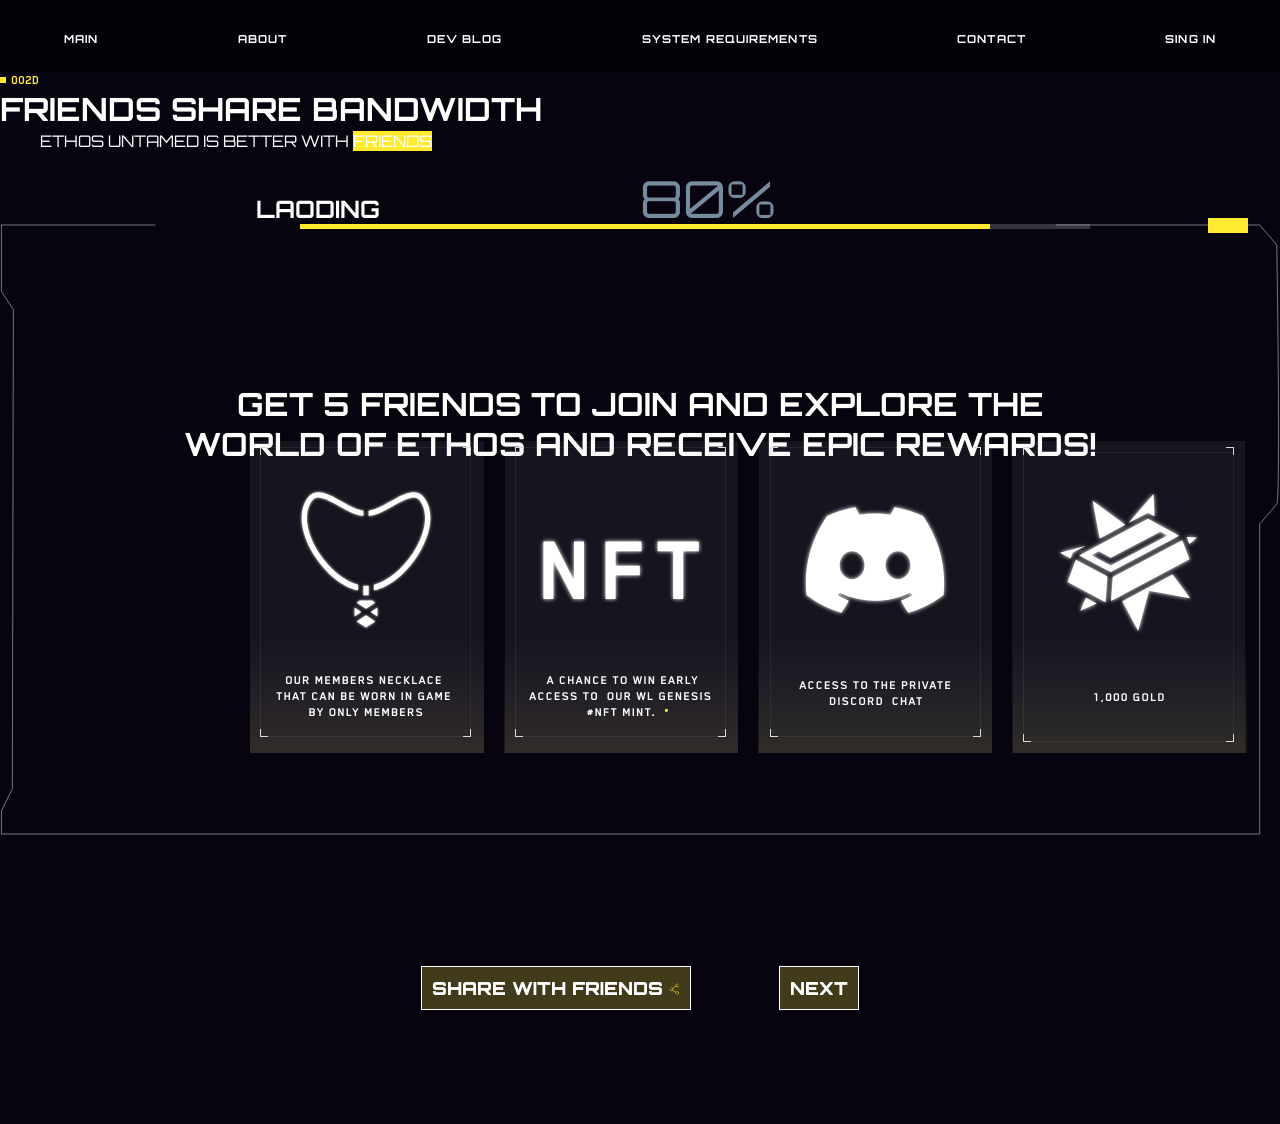
==== Friends.html @ 118f3a8e "projet ethos" ====
<!DOCTYPE html>
<html lang="en">
  <head>
    <meta charset="UTF-8" />
    <meta name="viewport" content="width=device-width, initial-scale=1.0" />
    <link rel="stylesheet" href="style.css" />
    <title></title>
  </head>
  <body>
    <header>
      <nav>
        <ul class="nav-ul">
          <li class="nav-links"><a href="index.html">main</a></li>
          <li class="nav-links"><a href="">about</a></li>
          <li class="nav-links"><a href="devblog.html">dev blog</a></li>
          <li class="nav-links"><a href="">System requirements</a></li>
          <li class="nav-links"><a href="">Contact</a></li>
          <li class="nav-links"><a href="">sing in</a></li>
        </ul>
      </nav>
      <main>
        <p class="story-pagination-friends">002D</p>
        <div class="title-freinds">
          <h1>Friends share bandwidth</h1>
          <p>Ethos Untamed is better with <mark> friends </mark></p>
        </div>
        <section class="loading-freinds">
          <h2>laoding</h2>
          <p>80%</p>
        </section>
        <section>
          <div class="loadingprocess-freinds">
            <div></div>
            <div></div>
          </div>
        </section>

        <section class="hero-freinds">
          <h2>
            Get 5 friends to join and explore the <br />
            world of ETHOS and receive EPIC rewards!
          </h2>

          <div class="Friendshsareimages">
            <img src="assets/img/Necklace Card.svg" alt="" />
            <img src="assets/img/Group 37.svg" alt="" />
            <img src="assets/img/Group 38.svg" alt="" />
            <img src="assets/img/Group 36.svg" alt="" />
          </div>
          <div class="sharedbuttons">
            <a href="">share with friends <img src="assets/img/Vector (2).svg" alt=""></a>
            <a href="carachter.html">next</a>
          </div>
        </section>
      </main>
    </header>
  </body>
</html>
---- style.css ----
:root {
  --body: #07040f;
  --text: #ffbd3b;
  --text-secondary: #1d85c7;
  --text-alt: #bebebe;
  --content: #1e1e1e;
  --bg-alt: #212121;
  --sidebar: #272727;
  --border: #434343;
  --text-green: #00ce79;
  --purple: #ab23ff;
  --input: #303030;
}

@font-face {
  font-family: Orbitron;
  src: url(assets/Orbitron-VariableFont_wght.ttf) format("truetype");
}

@font-face {
  font-family: "Blender Pro";
  src: url(assets/BLENDERPRO-BOLD.TTF) format("truetype");
}

* {
  margin: 0;
  padding: 0;
}

html {
  margin: 0 !important;
  overflow: auto !important;
  scroll-behavior: smooth;
}

body {
  font-family: Orbitron;
  background-color: var(--body);
  overflow-x: hidden;
  overflow-y: hidden;
  -webkit-font-smoothing: antialiased;
  -moz-osx-font-smoothing: grayscale;
  align-items: center;
  text-transform: uppercase;
}

img {
  max-width: 100%;
  height: auto;
}

.column {
  display: flex;
  flex-direction: column;
}

li {
  list-style: none;
}

a {
  text-decoration: none;
  font-family: Hacen;
}

h1,
h2,
h3,
h4,
h5,
h6 {
  font-family: Orbitron;
  color: var(--text);
  margin: 0;
}

p {
  font-family: Orbitron;
  font-style: normal;
  font-weight: 400;
  line-height: 150%;
  font-size: 1rem;
  color: #778b9e;
}

.hero {
  background: url("assets/img/Vector\ 1\ \(6\).svg") no-repeat center,
    url("assets/img/Group\ 361.png") no-repeat center;
  position: relative;
  width: 100%;
  height: 100vh;
  display: flex;
  align-items: center;
  justify-content: center;
  flex-direction: column;
  gap: 2rem;
}

.hero-logo {
  width: 53.5rem;
  height: auto;
}

.hero-socials {
  position: absolute;
  display: flex;
  gap: 1rem;
  flex-direction: column;
  left: 6%;
  align-items: center;
}

.hero-socials > p {
  writing-mode: vertical-rl;
  text-orientation: mixed;
  color: rgba(255, 255, 255, 0.8);
  text-align: center;
  font-size: 18.471px;
  font-style: normal;
  font-weight: 400;
  line-height: normal;
  text-transform: uppercase;
}

.hero-text > p {
  writing-mode: vertical-rl;
  text-orientation: mixed;
  color: rgba(255, 255, 255, 0.8);
  text-align: center;
  font-family: Orbitron;
  font-size: 11px;
  font-style: normal;
  font-weight: 600;
  line-height: normal;
  position: absolute;
  top: 9%;
  right: 5%;
}

.hero-slogan {
  color: #fff;
  font-family: Orbitron;
  font-size: 24px;
  font-style: normal;
  font-weight: 500;
  line-height: normal;
  text-transform: uppercase;
  position: absolute;
  top: 53%;
}

.logo-container {
  display: flex;
  flex-direction: column;
  align-items: center;
}

.hero-play-button {
  width: 7.594rem;
  height: 5.031rem;
  background-color: transparent;
  border: 0 solid;
  background-image: url("assets/img/Group\ 361\ \(1\).svg");
  background-repeat: no-repeat;
  z-index: 2;
  background-size: contain;
  clip-path: polygon(0 0, 88.5% 0, 100% 16%, 100% 100%, 11% 100%, 0 83%);
}

.hero-play-button:hover {
  background-color: #778b9e;
}

.call-to-action {
  display: flex;
  align-items: center;
  gap: 2rem;
}

.cta-button {
  width: 134px;
  height: 49px;
  background: rgba(0, 0, 0, 0.4);
  color: rgba(255, 255, 255, 0.82);
  text-align: center;
  font-family: Orbitron;
  font-size: 8.6px;
  font-style: normal;
  font-weight: 800;
  position: relative;
  line-height: normal;
  letter-spacing: 0.688px;
  text-transform: uppercase;
  z-index: 2;
  border: 0.5px solid rgba(255, 255, 255, 0.22);
}

.cta-button::before {
  content: "";
  position: absolute;
  display: inline-block;
  width: 5px;
  height: 5px;
  background-color: rgba(255, 255, 255, 0.58);
  top: -3%;
  left: -2%;
}

.cta-button::after {
  content: "";
  position: absolute;
  display: inline-block;
  width: 5px;
  height: 5px;
  background-color: rgba(255, 255, 255, 0.58);
  bottom: -3%;
  right: -2%;
  transition: 1s ease-in;
}

.cta-button:hover {
  background-color: rgba(217, 217, 217, 0.21);
}

nav {
  width: 100%;
  height: 73px;
  background-color: rgba(0, 0, 0, 0.44);
  display: flex;
  align-items: center;
  justify-content: center;
}

.nav-ul {
  display: flex;
  width: 90%;
  align-items: center;
  justify-content: space-between;
  color: #fff;
}
.nav-ul a:hover {
  color: rgb(188, 141, 22);
  font-size: large;
  transition: 1s;
}

.nav-links > a {
  color: #fff;
  text-align: right;
  font-family: Orbitron;
  font-size: 11px;
  font-style: normal;
  font-weight: 700;
  line-height: normal;
  letter-spacing: 1.1px;
  text-transform: uppercase;
}

.footer-hr {
  width: 100%;
  color: #fff;
  background-color: #fff;
  height: 0.3px;
  border: none;
}

footer {
  width: 100%;
  height: 17.5rem;
  background-color: #07040f;
  display: flex;
  flex-direction: column;
  align-items: center;
  justify-content: center;
  margin-top: 4rem;
}

.up-footer {
  display: flex;
  width: 100%;
  flex-direction: column;
  height: 11.063rem;
  align-items: center;
  justify-content: center;
  gap: 1.875rem;
}

.stores-wrapper {
  width: 100%;
  display: flex;
  align-items: center;
  justify-content: center;
  gap: 50px;
  flex-wrap: wrap;
}

.sub-footer {
  width: 100%;
  height: 5rem;
  display: flex;
  align-items: center;
  justify-content: space-around;
}

.terms-socials {
  display: flex;
  align-items: center;
  justify-content: space-around;
  gap: 5rem;
}

.rights {
  color: #fff;
  text-align: center;
  font-family: "Blender Pro";
  font-size: 12px;
  font-style: normal;
  font-weight: 700;
  line-height: normal;
  text-transform: uppercase;
}

.terms > ul {
  display: flex;
  align-items: center;
  gap: 5rem;
}

.terms > ul > li {
  color: #fff;
  text-align: center;
  font-family: "Blender Pro";
  font-size: 12px;
  font-style: normal;
  font-weight: 700;
  line-height: normal;
  text-transform: uppercase;
}

.socials {
  display: flex;
  align-items: center;
  gap: 2rem;
}

.footer-desc {
  display: flex;
  align-items: center;
  justify-content: center;
  width: 90%;
}

.footer-desc > p {
  color: #fff;
  width: 90%;
  text-align: center;
  font-family: "Blender Pro";
  font-size: 8px;
  font-style: normal;
  font-weight: 700;
  line-height: normal;
  text-transform: uppercase;
}

.story-wrapper {
  display: flex;
  flex-direction: column;
  width: 100%;
  align-items: center;
  height: 100vh;
  justify-content: space-around;
  background-image: url("assets/img/Group\ 365\ \(1\).png");
  background-repeat: no-repeat;
  background-size: 100% 150%;
  object-fit: contain;
}

.story-cointainer {
  display: flex;
  width: 90%;
  align-items: center;
  justify-content: space-around;
}

.story-column {
  display: flex;
  flex-direction: column;
  align-items: flex-start;
}

.story-content {
  margin-left: 2rem;
  display: flex;
  flex-direction: column;
  width: 25.688rem;
  height: 16.625rem;
  margin-top: 2rem;
  gap: 1rem;
}

.story-title > h1 {
  color: #fff;
  text-align: center;
  font-family: Orbitron;
  font-size: 48px;
  font-style: normal;
  font-weight: 400;
  line-height: normal;
  letter-spacing: 3.84px;
  text-transform: uppercase;
}

.story-slider {
  width: 34.375rem;
}

.swiper-slide {
  display: flex;
  justify-content: center;
}

.story-slogan {
  position: relative;
}

.story-pagination {
  color: #537dd8;
  font-family: "Blender Pro";
  font-size: 13px;
  font-style: normal;
  font-weight: 700;
  line-height: normal;
  text-transform: uppercase;
}
.story-pagination-devblog {
  color: rgba(54, 184, 98, 1);
  font-family: "Blender Pro";
  font-size: 13px;
  font-style: normal;
  font-weight: 700;
  line-height: normal;
  text-transform: uppercase;
}
.story-pagination-devblog::before {
  content: "";
  width: 6px;
  height: 6px;
  background-color: rgba(54, 184, 98, 1);
  display: inline-block;
  margin-right: 0.3rem;
  margin-bottom: 0.09rem;
}

.story-pagination::before {
  content: "";
  width: 6px;
  height: 6px;
  background-color: #537dd8;
  display: inline-block;
  margin-right: 0.3rem;
  margin-bottom: 0.09rem;
}

mark {
  background-color: #537dd8;
  color: #fff;
}

.story-slogan > svg {
  position: absolute;
  right: 0;
  bottom: 0;
}

.story-slogan > h2 {
  width: 16.813rem;
  color: #fff;
  font-family: "Blender Pro";
  font-size: 20px;
  font-style: normal;
  font-weight: 700;
  line-height: normal;
  text-transform: uppercase;
}

.story-p {
  color: #fff;
  font-family: Orbitron;
  font-size: 12px;
  font-style: normal;
  font-weight: 700;
  line-height: 189%;
  text-transform: capitalize;
}

.story-button {
  position: relative;
  width: 134px;
  height: 49px;
  background: rgba(83, 125, 216, 0.12);
  color: rgba(255, 255, 255, 0.82);
  text-align: center;
  font-family: Orbitron;
  font-size: 8.5px;
  font-style: normal;
  font-weight: 800;
  line-height: normal;
  letter-spacing: 0.68px;
  border: none;
  text-transform: uppercase;
}

.story-button::before {
  content: "";
  position: absolute;
  display: inline-block;
  width: 5px;
  height: 5px;
  background-color: rgba(255, 255, 255, 0.58);
  top: -3%;
  left: -2%;
}

.story-button::after {
  content: "";
  position: absolute;
  display: inline-block;
  width: 5px;
  height: 5px;
  background-color: rgba(255, 255, 255, 0.58);
  bottom: -3%;
  right: -2%;
  transition: 1s ease-in;
}

.story-button:hover {
  background-color: rgba(83, 125, 216, 0.25);
}

.story-character {
  width: auto;
  height: auto;
}

.teaser-wrapper {
  height: 26.313rem;
  width: 100%;
  display: flex;
  align-items: center;
  justify-content: center;
  background-image: url("assets/img/Frame\ 1\ \(3\).png");
  background-repeat: no-repeat;
  background-size: 100% 100%;
  object-fit: contain;
}

.teaser-container {
  display: flex;
  flex-direction: column;
  align-items: center;
  justify-content: center;
  gap: 1rem;
}

.teaser-cta > p {
  color: rgba(255, 255, 255, 0.83);
  font-size: 32px;
  font-style: normal;
  font-weight: 400;
  line-height: normal;
  letter-spacing: 5.76px;
  text-transform: uppercase;
  width: 34.625rem;
  height: auto;
  --s: 20px;
  --t: 1px;
  --g: 10px;
  padding: calc(var(--g) + var(--t));
  outline: var(--t) solid #fff;
  outline-offset: calc(-1 * var(--t));
  mask: conic-gradient(at var(--s) var(--s), #0000 75%, #000 0) 0 0 /
      calc(100% - var(--s)) calc(100% - var(--s)),
    linear-gradient(#000 0 0) content-box;
  transition: 0.4s;
}

.news-papper-wrraper {
  height: 329px;
  width: 100%;
  display: flex;
  align-items: center;
  justify-content: center;
  background-image: url("assets/img/Rectangle\ 117.png");
  background-repeat: no-repeat;
  background-size: 100% 100%;
  object-fit: contain;
}

.news-papper-title {
  color: #fff;
  width: 501px;
  text-align: center;
  font-family: Orbitron;
  font-size: 32px;
  font-style: normal;
  font-weight: 700;
  line-height: 120%;
}

.profile-setup-wrraper {
  display: flex;
  flex-direction: column;
  align-items: center;
  height: 1198px;
  gap: 106px;
}

.profile-setup-cta {
  width: 973.22px;
  margin-top: 88px;
}

.profile-setup-cta > p {
  color: rgba(255, 255, 255, 0.83);
  text-align: center;
  font-family: Orbitron;
  font-size: 30.508px;
  font-style: normal;
  font-weight: 400;
  line-height: normal;
  letter-spacing: 5.492px;
  text-transform: uppercase;
}

.profile-setup-cta > p > span {
  color: #fff;
  font-size: 30.508px;
  font-style: normal;
  font-weight: 400;
  line-height: normal;
  letter-spacing: 5.492px;
  text-transform: uppercase;
  background-color: rgba(255, 234, 49, 0.51);
}

.profile-setup-container {
  display: flex;
  flex-direction: column;
  align-items: flex-start;
  width: 1309px;
  height: 819px;
}

.profile-setup-cta::before {
  display: inline-block;
  content: url("assets/img/Group\ 371.png");
  transform: translateY(-1rem) translateX(5%);
}

.profile-setup-cta::after {
  display: inline-block;
  content: url("assets/img/Group\ 371.png");
  transform: translateY(1rem) translateX(5%);
}

.profile-setup-title > h1 {
  width: 553px;
  color: #fff;
  font-family: Orbitron;
  font-size: 40px;
  font-style: normal;
  font-weight: 400;
  line-height: normal;
  text-transform: uppercase;
}

.profile-setup-slogan > h1 {
  color: #fff;
  margin-left: 2rem;
  margin-top: 0.5rem;
  font-family: Orbitron;
  font-size: 14px;
  font-style: normal;
  font-weight: 400;
  line-height: normal;
  text-transform: uppercase;
}

.profile-setup-slogan > h1 > span {
  color: #000;
  font-size: 14px;
  font-style: normal;
  font-weight: 700;
  line-height: normal;
  text-transform: uppercase;
  background-color: rgba(255, 234, 49, 1);
  clip-path: polygon(0 0, 97% 0, 100% 20%, 100% 100%, 0 100%);
}

.profile-setup-card {
  margin-top: 130px;
  height: 619px;
  position: relative;
  display: flex;
  align-items: center;
  justify-content: space-around;
}

.profile-setup-card-shape {
  position: absolute;
}

.character-slider {
  width: 40%;
}

.character-info {
  width: 50%;
  display: flex;
  flex-direction: column;
  gap: 1rem;
}

.character-info-title > h1 {
  color: #fff;
  font-family: Orbitron;
  font-size: 48px;
  font-style: normal;
  font-weight: 400;
  line-height: normal;
  letter-spacing: 3.84px;
  text-transform: uppercase;
}

.character-info-title::before {
  content: "";
  display: inline-block;
  width: 123px;
  height: 14.5px;
  background-color: rgba(255, 234, 49, 1);
  clip-path: polygon(0 0, 80% 1%, 100% 100%, 100% 100%, 0 100%);
}

.character-info-title::after {
  display: inline-block;
  content: url("assets/img/ETHOS\ UNTAMED.png");
}

.character-info-text {
  color: #fff;
  font-family: "Blender Pro";
  font-size: 12px;
  font-style: normal;
  font-weight: 700;
  line-height: 189%;
  text-transform: capitalize;
}

.character-info-input {
  display: flex;
  gap: 22px;
}

.character-info-input > input[type="text"] {
  width: 196px;
  height: 29px;
  background-color: transparent;
  border: 1px solid rgba(255, 255, 255, 0.6);
}

.character-info-button {
  width: 105.841px;
  height: 38.703px;
  background: rgba(255, 234, 49, 0.28);
  border: none;
  background-image: url(assets/img/Exclude.png);
  background-repeat: no-repeat;
  background-size: 100% 100%;
}

.section-number {
  color: #ffea31;
  font-family: "Blender Pro";
  font-size: 13px;
  font-style: normal;
  font-weight: 700;
  line-height: normal;
  text-transform: uppercase;
}

.profile-setup-container > .section-number::before {
  content: "";
  width: 6px;
  height: 6px;
  background-color: rgba(255, 234, 49, 1);
  display: inline-block;
  margin-right: 0.3rem;
  margin-bottom: 0.09rem;
}
/* devblog */
.title-devblog {
  size: 40px;
  text-transform: uppercase;
  margin-bottom: 20px;
}
.title-devblog h1 {
  color: #ffffff;
}
.title-devblog p {
  color: #ffffff;
  padding-left: 40px;
  display: inline;
}
.title-devblog mark {
  background-color: rgba(54, 184, 98, 1);
}

.loading h2 {
  text-transform: uppercase;
  color: #ffffff;
  display: inline-block;
  padding-left: 20%;
}
.loading p {
  font-family: Orbitron;
  font-weight: 400;
  font-size: 50.98px;
  line-height: 100%;
  text-transform: uppercase;
  display: inline-block;
  padding-left: 20%;
}
.hero-devblog {
  display: flex;
  background: url("./assets/img/vector47.svg") no-repeat;
  height: 100vh;
  position: relative;
  background-size: contain;
}
.hero-devblog img {
  width: 309.8165283203125px;
  height: 310.59765625;
  position: relative;
  top: 100.2px;
  left: 166.79px;
}
aside {
  display: flex;
  position: absolute;
  right: 100px;
  width: 30%;
  height: 100%;
  float: right;
  bottom: 120px;
  padding-right: 5%;
  flex-direction: column;
  align-items: last baseline;
  justify-content: center;
}
aside h1 {
  color: #ffffff;
  text-transform: uppercase;
  font-size: xx-large;
}
aside p {
  text-transform: lowercase;
  color: #ffffff;
  font-weight: bold;
}
aside img:nth-child(1) {
  width: 123px;
  height: 14.5px;
  position: sticky;
}
aside a {
  border: 1px white solid;
  color: white;
  text-align: center;
  font-family: Orbitron;
  font-weight: 900;
  font-size: 8px;
  text-transform: uppercase;
  padding: 10px;
  margin: 20px;
  background: rgba(49, 255, 119, 0.28);
}

.loadingprocess {
  background-color: rgba(255, 255, 255, 0.19);
  width: 790px;
  height: 5px;
  position: absolute;
  left: 300px;
}
.loadingprocess div {
  height: 5px;
  width: 390px;
  position: absolute;
  right: 400px;
  opacity: 1;
  background-color: rgba(54, 184, 98, 1);
}
.loadingprocess div:nth-child(2) {
  height: 15px;
  width: 40px;
  position: absolute;
  left: 908px;
  background-color: rgba(54, 184, 98, 1);
  margin-top: -6px;
}
.denosimages {
  display: flex;
  position: absolute;
  top: 350px;
  width: 20%;
  height: 150px;
  padding-top: 8px;
  margin-left: -90px;
  gap: 20px;
}
.denosimages img:nth-child(1) {
  position: absolute;
  top: -280px;
  left: 386.79px;
  width: 259.82px;
  height: 350.6px;
  padding-top: 8px;
  margin-left: -90px;
  gap: 20px;
}
/* weapon */
.loading-weapon h2 {
  text-transform: uppercase;
  color: #ffffff;
  display: inline-block;
  padding-left: 20%;
}
.loading-weapon p {
  font-family: Orbitron;
  font-weight: 400;
  font-size: 50.98px;
  line-height: 100%;
  text-transform: uppercase;
  display: inline-block;
  padding-left: 20%;
}
.loadingprocess-weapon {
  background-color: rgba(255, 255, 255, 0.19);
  width: 790px;
  height: 5px;
  position: absolute;
  left: 300px;
}
.loadingprocess-weapon div {
  height: 5px;
  width: 590px;
  position: absolute;
  right: 200px;
  opacity: 1;
  background-color: rgba(83, 125, 216, 1);
}
.loadingprocess-weapon div:nth-child(2) {
  height: 15px;
  width: 40px;
  position: absolute;
  left: 908px;
  background-color: rgba(83, 125, 216, 1);

  margin-top: -6px;
}
.weaponimages {
  display: flex;
  position: absolute;
  top: 350px;
  width: 20%;
  height: 150px;
  padding-top: 8px;
  margin-left: -90px;
  gap: 20px;
}
.weaponimages img:nth-child(1) {
  position: absolute;
  top: -280px;
  left: 386.79px;
  width: 359.82px;
  height: 450.6px;
  padding-top: 8px;
  margin-left: -90px;
  gap: 20px;
}
.aside {
  display: flex;
  position: absolute;
  right: 100px;
  width: 30%;
  height: 100%;
  float: right;
  bottom: 120px;
  padding-right: 5%;
  flex-direction: column;
  align-items: last baseline;
  justify-content: center;
}
.aside h1 {
  color: #ffffff;
  text-transform: uppercase;
  font-size: xx-large;
}
.aside p {
  text-transform: lowercase;
  color: #ffffff;
  font-weight: bold;
}
.aside img:nth-child(1) {
  width: 123px;
  height: 14.5px;
  position: sticky;
}
.aside a {
  border: 1px white solid;
  color: white;
  text-align: center;
  font-family: Orbitron;
  font-weight: 900;
  font-size: 8px;
  text-transform: uppercase;
  padding: 10px;
  margin: 20px;
  background: rgba(49, 156, 255, 0.28);
}
.story-pagination-weapon {
  color: rgba(83, 125, 216, 1);
  font-family: "Blender Pro";
  font-size: 13px;
  font-style: normal;
  font-weight: 700;
  line-height: normal;
  text-transform: uppercase;
}
.story-pagination-weapon::before {
  content: "";
  width: 6px;
  height: 6px;
  background: rgba(83, 125, 216, 1);
  display: inline-block;
  margin-right: 0.3rem;
  margin-bottom: 0.09rem;
}
.title-weapons {
  size: 40px;
  text-transform: uppercase;
  margin-bottom: 20px;
}
.title-weapons h1 {
  color: #ffffff;
}
.title-weapons p {
  color: #ffffff;
  padding-left: 40px;
  display: inline;
}
.title-weapons mark {
  background-color: rgba(83, 125, 216, 1);
}
/*friends */
.Friendshsareimages {
  display: flex;
  position: absolute;
  top: 350px;
  width: 20%;
  height: 150px;
  padding-top: 8px;
  margin-left: -90px;
  gap: 20px;
}
.Friendshsareimages {
  display: inline-flex;
  width: fit-content;
  height: 312px;
  top: 433px;
  left: 340px;
}
.story-pagination-friends {
  color: rgba(255, 234, 49, 1);
  font-family: "Blender Pro";
  font-size: 13px;
  font-style: normal;
  font-weight: 700;
  line-height: normal;
  text-transform: uppercase;
}
.story-pagination-friends::before {
  content: "";
  width: 6px;
  height: 6px;
  background: rgba(255, 234, 49, 1);
  display: inline-block;
  margin-right: 0.3rem;
  margin-bottom: 0.09rem;
}
.title-freinds {
  size: 40px;
  text-transform: uppercase;
  margin-bottom: 20px;
}
.title-freinds h1 {
  color: #ffffff;
}
.title-freinds p {
  color: #ffffff;
  padding-left: 40px;
  display: inline;
}
.title-freinds mark {
  background-color: rgba(255, 234, 49, 1);
}
.loading-freinds h2 {
  text-transform: uppercase;
  color: #ffffff;
  display: inline-block;
  padding-left: 20%;
}
.loading-freinds p {
  font-family: Orbitron;
  font-weight: 400;
  font-size: 50.98px;
  line-height: 100%;
  text-transform: uppercase;
  display: inline-block;
  padding-left: 20%;
}
.loadingprocess-freinds {
  background-color: rgba(255, 255, 255, 0.19);
  width: 790px;
  height: 5px;
  position: absolute;
  left: 300px;
}
.loadingprocess-freinds div {
  height: 5px;
  width: 690px;
  position: absolute;
  right: 100px;
  opacity: 1;
  background-color: rgba(255, 234, 49, 1);
}
.loadingprocess-freinds div:nth-child(2) {
  height: 15px;
  width: 40px;
  position: absolute;
  left: 908px;
  background-color: rgba(255, 234, 49, 1);
  margin-top: -6px;
}
.hero-freinds {
  display: flex;
  align-items: center;
  justify-content: center;
  background: url("./assets/img/vector47.svg") no-repeat;
  background-size: contain;
  height: 100vh;
}
.hero-freinds h2 {
  text-align: center;
  margin-bottom: 500px;
  font-size: xx-large;
  color: #ffffff;
}

.sharedbuttons{
  display: flex;
  position: absolute;
  gap: 3rem;
  bottom: -130px;
  
}
.sharedbuttons a:nth-child(1){
  border: 1px white solid;
  color: white;
  text-align: center;
  font-family: Orbitron;
  font-weight: 900;
  font-size: 18px;
  text-transform: uppercase;
  padding: 10px;
  margin: 20px;
  background: #dece3c45;
}
.sharedbuttons a:nth-child(2){
  border: 1px white solid;
  color: white;
  text-align: center;
  font-family: Orbitron;
  font-weight: 900;
  font-size: 18px;
  text-transform: uppercase;
  padding: 10px;
  margin: 20px;
  background: #dece3c45;
}
/*character*/
.story-pagination-character {
  color: #31CBFF;
  font-family: "Blender Pro";
  font-size: 13px;
  font-style: normal;
  font-weight: 700;
  line-height: normal;
  text-transform: uppercase;
}
.story-pagination-character::before {
  content: "";
  width: 6px;
  height: 6px;
  background: #31CBFF;
  display: inline-block;
  margin-right: 0.3rem;
  margin-bottom: 0.09rem;
}
.title-character {
  size: 40px;
  text-transform: uppercase;
  margin-bottom: 20px;
}
.title-character h1 {
  color: #ffffff;
}
.title-character p {
  color: #ffffff;
  padding-left: 40px;
  display: inline;
}
.title-character mark {
  background-color: #31CBFF;
}
.loading-character h2 {
  text-transform: uppercase;
  color: #ffffff;
  display: inline-block;
  padding-left: 20%;
}
.loading-character p {
  font-family: Orbitron;
  font-weight: 400;
  font-size: 50.98px;
  line-height: 100%;
  text-transform: uppercase;
  display: inline-block;
  padding-left: 20%;
}
.loadingprocess-character {
  background-color: rgba(255, 255, 255, 0.19);
  width: 790px;
  height: 5px;
  position: absolute;
  left: 300px;
}
.loadingprocess-character div {
  height: 5px;
  width: 790px;
  position: absolute;
  opacity: 1;
  background-color: #31CBFF;
}
.loadingprocess-character div:nth-child(2) {
  height: 15px;
  width: 40px;
  position: absolute;
  left: 908px;
  background-color: #31CBFF;
  margin-top: -6px;
}
.startthegame{
  display: flex;
  position: absolute;
  bottom: -200px;
  
}
.startthegame a{
  border: 1px white solid;
  color: black;
  text-align: center;
  font-family: Orbitron;
  font-weight: 900;
  font-size: 18px;
  text-transform: uppercase;
  padding: 10px;
  margin: 20px;
  background: #31CBFF;
}
.characterimages {
  display: flex;
  position: absolute;
  width: 20%;
  height: 312px;
  top: 433px;
  left: 340px;
  height: 150px;
  padding-top: 8px;
  margin-left: -90px;
  gap: 200px;
}
.characterimages {
  display: inline-flex;
  width: fit-content;
  height: 312px;
  top: 433px;
  left: 340px;
}
.characterimages img:nth-child(3){
  height: 200px;
  width:600px;
}
.characterimages img:nth-child(2){
  height: 500px;
  width:300px;
  padding-bottom: 100px;
}
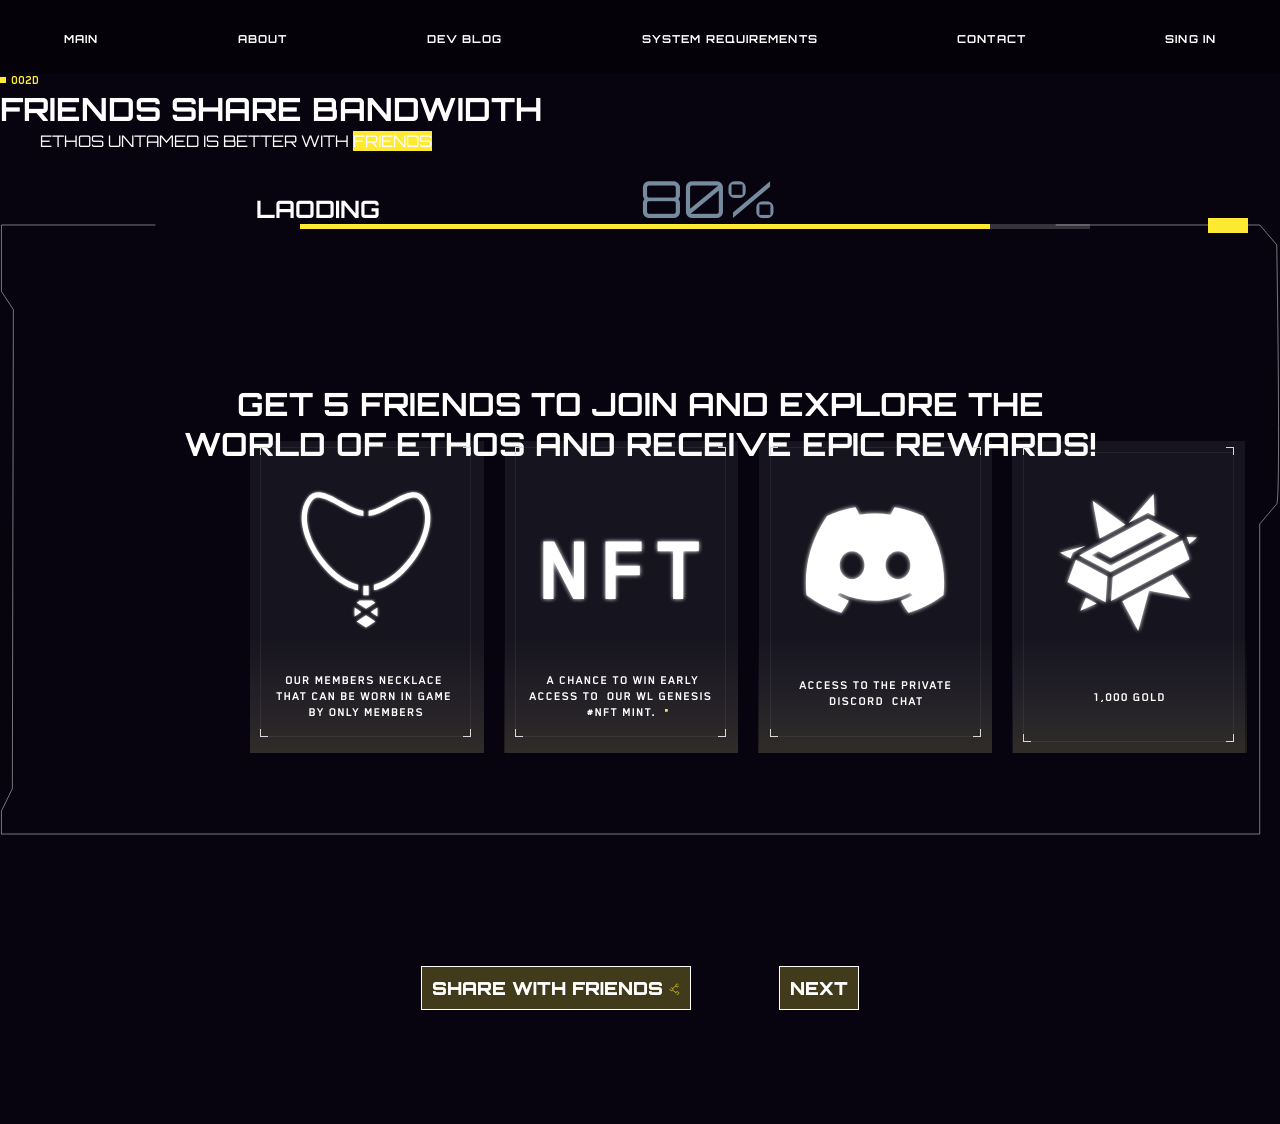
==== commit 2f4a4d0d: "ajouter le modal" ====
--- a/Friends.html
+++ b/Friends.html
@@ -48,8 +48,21 @@
             <img src="assets/img/Group 36.svg" alt="" />
           </div>
           <div class="sharedbuttons">
-            <a href="">share with friends <img src="assets/img/Vector (2).svg" alt=""></a>
+            <a href="#modal"
+              >share with friends <img src="assets/img/Vector (2).svg" alt=""
+            /></a>
             <a href="carachter.html">next</a>
+          </div>
+          <div id="modal">
+            <h3>Share to your friend by using these</h3>
+            <div class="imagesofmodal">
+              <img src="assets/img/modalpic1.png" alt="" />
+              <img src="assets/img/modalpic2.png" alt="" />
+              <img src="assets/img/modalpic3.png" alt="" />
+              <img src="assets/img/modalpic4.png" alt="" />
+            </div>
+            <a class="closebutton" href="">&times;</a>
+            <a href="" class="sharecodebutton">A0B41C6</a>
           </div>
         </section>
       </main>
--- a/style.css
+++ b/style.css
@@ -233,7 +233,9 @@
 
 .nav-ul {
   display: flex;
+  position: fixed;
   width: 90%;
+  height: 10%;
   align-items: center;
   justify-content: space-between;
   color: #fff;
@@ -1167,14 +1169,13 @@
   color: #ffffff;
 }
 
-.sharedbuttons{
+.sharedbuttons {
   display: flex;
   position: absolute;
   gap: 3rem;
   bottom: -130px;
-  
-}
-.sharedbuttons a:nth-child(1){
+}
+.sharedbuttons a:nth-child(1) {
   border: 1px white solid;
   color: white;
   text-align: center;
@@ -1186,7 +1187,7 @@
   margin: 20px;
   background: #dece3c45;
 }
-.sharedbuttons a:nth-child(2){
+.sharedbuttons a:nth-child(2) {
   border: 1px white solid;
   color: white;
   text-align: center;
@@ -1200,7 +1201,7 @@
 }
 /*character*/
 .story-pagination-character {
-  color: #31CBFF;
+  color: #31cbff;
   font-family: "Blender Pro";
   font-size: 13px;
   font-style: normal;
@@ -1212,7 +1213,7 @@
   content: "";
   width: 6px;
   height: 6px;
-  background: #31CBFF;
+  background: #31cbff;
   display: inline-block;
   margin-right: 0.3rem;
   margin-bottom: 0.09rem;
@@ -1231,7 +1232,7 @@
   display: inline;
 }
 .title-character mark {
-  background-color: #31CBFF;
+  background-color: #31cbff;
 }
 .loading-character h2 {
   text-transform: uppercase;
@@ -1260,23 +1261,22 @@
   width: 790px;
   position: absolute;
   opacity: 1;
-  background-color: #31CBFF;
+  background-color: #31cbff;
 }
 .loadingprocess-character div:nth-child(2) {
   height: 15px;
   width: 40px;
   position: absolute;
   left: 908px;
-  background-color: #31CBFF;
+  background-color: #31cbff;
   margin-top: -6px;
 }
-.startthegame{
+.startthegame {
   display: flex;
   position: absolute;
   bottom: -200px;
-  
-}
-.startthegame a{
+}
+.startthegame a {
   border: 1px white solid;
   color: black;
   text-align: center;
@@ -1286,7 +1286,7 @@
   text-transform: uppercase;
   padding: 10px;
   margin: 20px;
-  background: #31CBFF;
+  background: #31cbff;
 }
 .characterimages {
   display: flex;
@@ -1307,12 +1307,58 @@
   top: 433px;
   left: 340px;
 }
-.characterimages img:nth-child(3){
+.characterimages img:nth-child(3) {
   height: 200px;
-  width:600px;
-}
-.characterimages img:nth-child(2){
+  width: 600px;
+}
+.characterimages img:nth-child(2) {
   height: 500px;
-  width:300px;
+  width: 300px;
   padding-bottom: 100px;
-}+}
+#modal {
+  border: 1px solid #eaeaea;
+  border-radius: 16px;
+  position: absolute;
+  justify-content: center;
+  align-items: center;
+  visibility: hidden;
+  background-color: rgba(52, 50, 50, 0.839);
+  height: 200px;
+}
+#modal h3 {
+  color: rgba(255, 234, 49, 1);
+  padding: 30px 40px 40px 30px;
+}
+#modal:target {
+  visibility: visible;
+  opacity: 1;
+  transition: all;
+  transition-duration: 1s;
+  transform: scale(1.5);
+}
+.imagesofmodal {
+  display: flex;
+  justify-content: center;
+  align-items: center;
+  gap: 35px;
+}
+.closebutton {
+  position: absolute;
+  top: 0;
+  font-weight: 900;
+  text-decoration: none;
+  color: goldenrod;
+  font-size: 35px;
+}
+.sharecodebutton {
+  border: 1px white solid;
+  position: absolute;
+  right: 42%;
+  bottom: 10px;
+  color: white;
+  text-align: center;
+  font-family: Orbitron;
+  text-transform: uppercase;
+  background: rgba(216, 238, 106, 0.563);
+}
